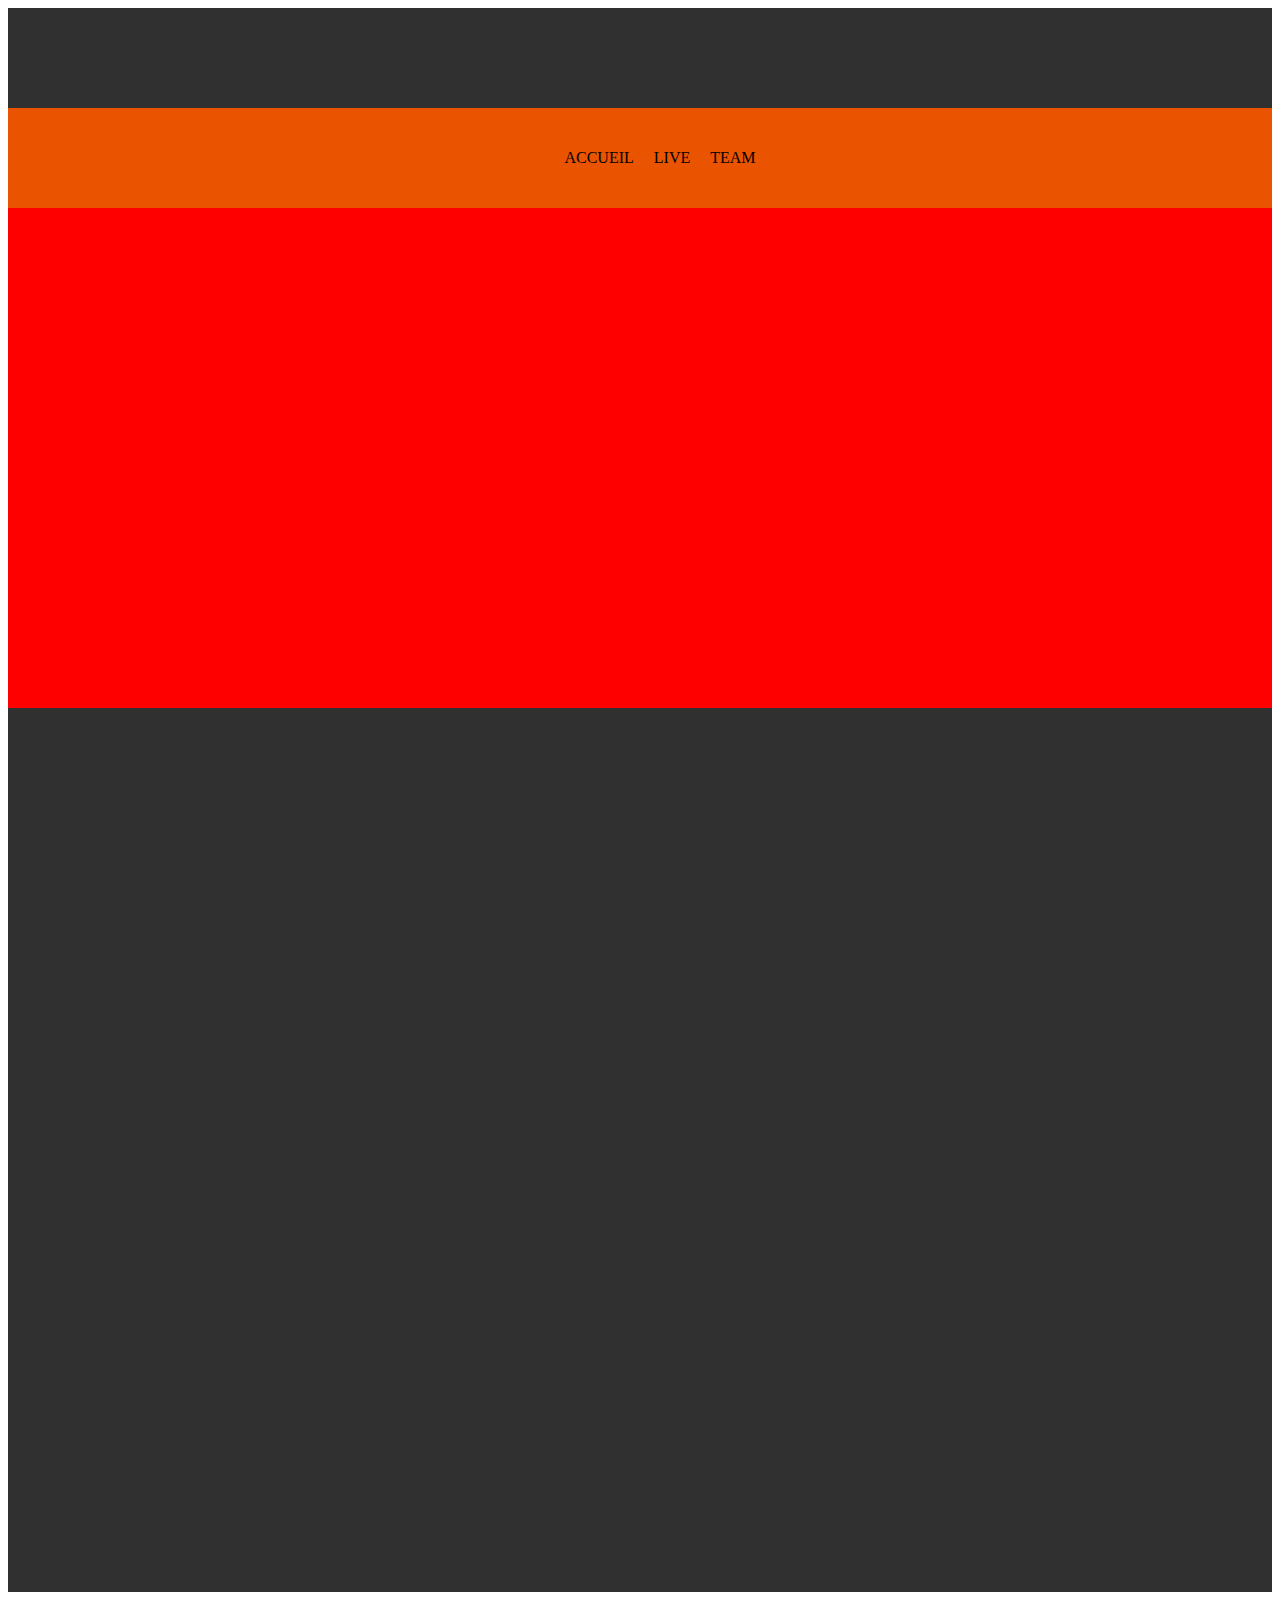
==== index.html @ 6d17053c "MENU" ====
<html> 
<head>  
    <link rel="stylesheet" href="style.css">
</head>
<body> 
    <div id="header" class="bg-grey"></div>
    <nav id="menu" class="bg-orange">
        <ul> 
            <li>ACCUEIL</li>
            <li>LIVE</li>
            <li>TEAM</li>
        </ul>
    </nav>
    <div id="picture" class="bg-red"></div>
    <div id="content" class="bg-grey"></div>
</body>
</html>
---- style.css ----
#header {
    height: 100px;
    width: 100%;
}

#menu {
    height: 100px;
    width: 100%;
    display: flex;
    justify-content: center;
    align-items: center;
}

#menu ul {
    list-style: none;
    display: flex;
}

#menu li {
    margin: 10px;
}

#picture {
    height: 500px;
    width: 100%;
}

#content {
    height: 100%;
    width: 100%;
}

.menu-item {

    height: 100%;
}

.bg-orange {
    background-color: #ea5300;
}

.bg-red {
    background-color: red;
}

.bg-grey {
    background-color: #303030;
}
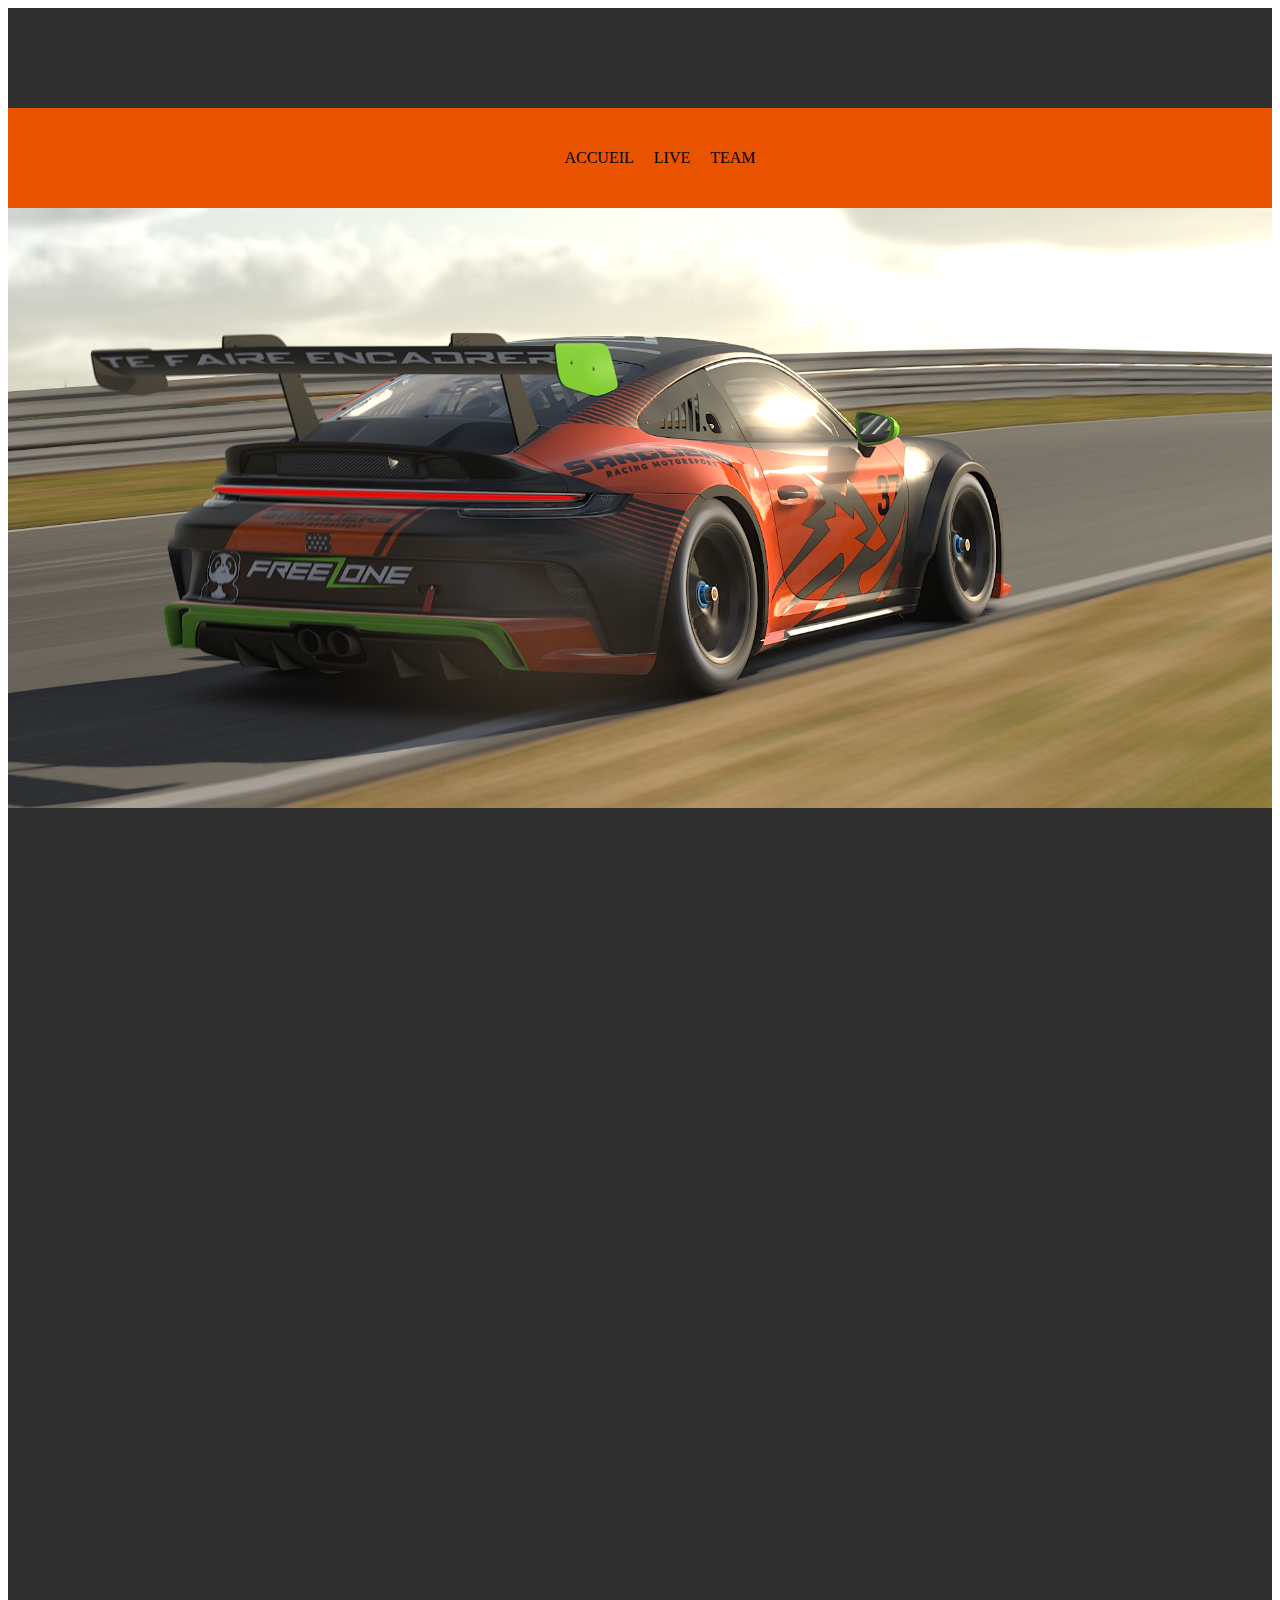
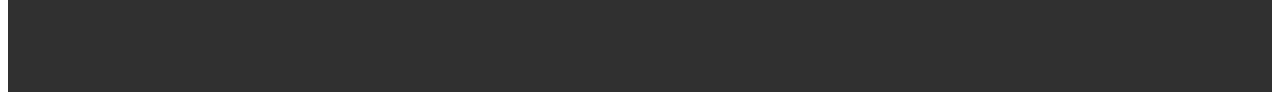
==== commit b8479f2b: "PHOTO ACCUEIL" ====
--- a/index.html
+++ b/index.html
@@ -1,17 +1,23 @@
-<html> 
-<head>  
+<html>
+
+<head>
     <link rel="stylesheet" href="style.css">
 </head>
-<body> 
+
+<body>
     <div id="header" class="bg-grey"></div>
     <nav id="menu" class="bg-orange">
-        <ul> 
+        <ul>
             <li>ACCUEIL</li>
             <li>LIVE</li>
             <li>TEAM</li>
         </ul>
     </nav>
-    <div id="picture" class="bg-red"></div>
-    <div id="content" class="bg-grey"></div>
+    <div id="picture">
+        <img src="photo-accueil.png">
+    </div>
+    <div id="content" class="bg-grey">
+    </div>
 </body>
+
 </html>--- a/style.css
+++ b/style.css
@@ -21,7 +21,14 @@
 }
 
 #picture {
-    height: 500px;
+    height: 600px;
+    width: 100%;
+}
+
+#picture img {
+    object-position: 10% 40%;
+    object-fit: cover;
+    height: 100%;
     width: 100%;
 }
 
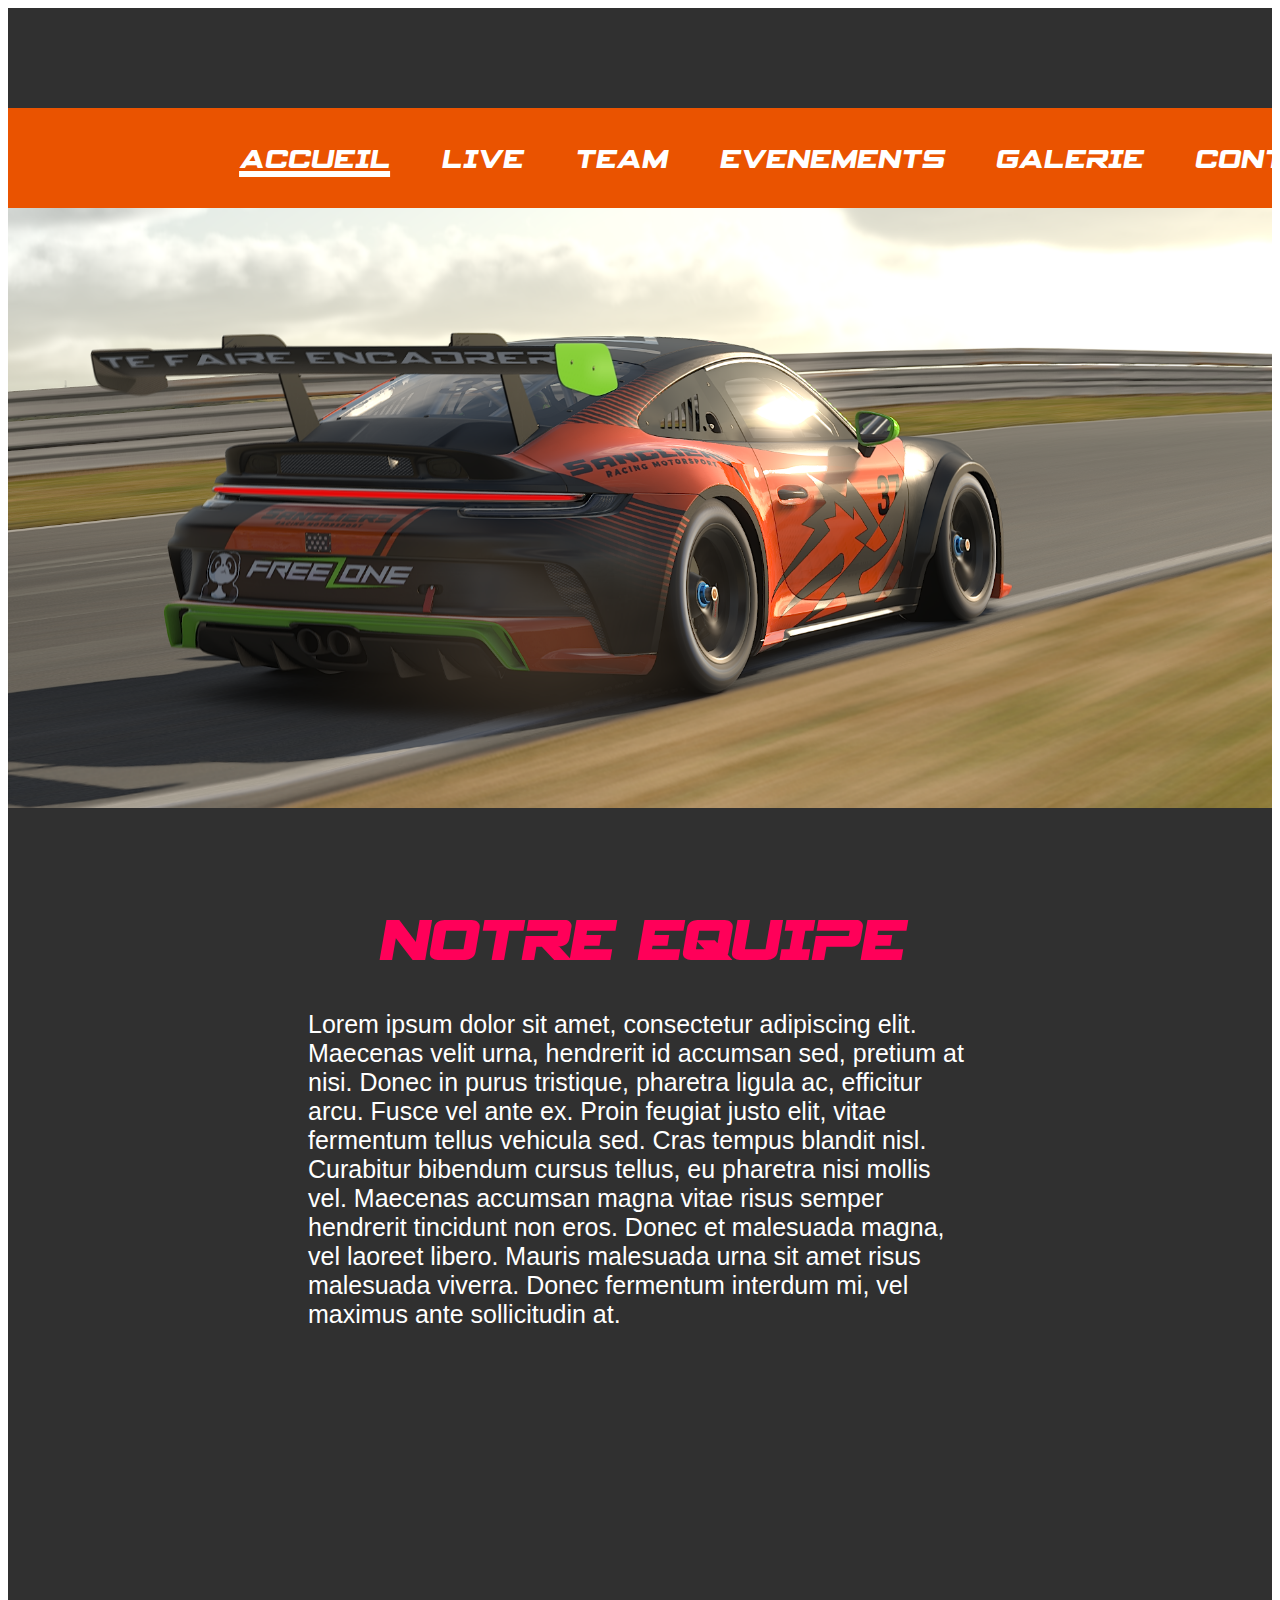
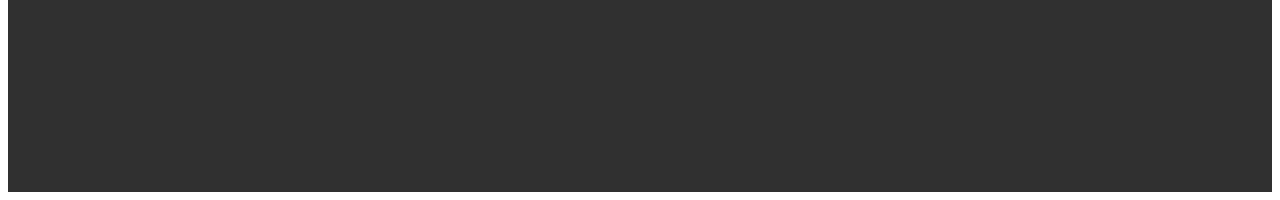
==== commit edea3e27: "MENU MAJ" ====
--- a/index.html
+++ b/index.html
@@ -8,15 +8,29 @@
     <div id="header" class="bg-grey"></div>
     <nav id="menu" class="bg-orange">
         <ul>
-            <li>ACCUEIL</li>
+            <li class="underline"> ACCUEIL</li>
             <li>LIVE</li>
             <li>TEAM</li>
+            <li>EVENEMENTS</li>
+            <li>GALERIE</li>
+            <li>CONTACT</li>
         </ul>
     </nav>
     <div id="picture">
         <img src="photo-accueil.png">
     </div>
     <div id="content" class="bg-grey">
+        <h1>NOTRE EQUIPE</h1>
+        <p>Lorem ipsum dolor sit amet, consectetur adipiscing elit. Maecenas velit urna, hendrerit id accumsan sed,
+            pretium at nisi.
+            Donec in purus tristique, pharetra ligula ac, efficitur arcu. Fusce vel ante ex.
+            Proin feugiat justo elit, vitae fermentum tellus vehicula sed.
+            Cras tempus blandit nisl. Curabitur bibendum cursus tellus, eu pharetra nisi mollis vel.
+            Maecenas accumsan magna vitae risus semper hendrerit tincidunt non eros.
+            Donec et malesuada magna, vel laoreet libero.
+            Mauris malesuada urna sit amet risus malesuada viverra. Donec fermentum interdum mi, vel maximus ante
+            sollicitudin at.</p>
+
     </div>
 </body>
 
--- a/style.css
+++ b/style.css
@@ -9,15 +9,25 @@
     display: flex;
     justify-content: center;
     align-items: center;
+
 }
 
 #menu ul {
     list-style: none;
     display: flex;
+    font-family: spyagency, Arial, Helvetica, sans-serif;
+    color: white;
+    font-size: 28px;
+    padding: 0;
 }
 
 #menu li {
-    margin: 10px;
+    margin: 3%;
+}
+
+.underline {
+    text-decoration: underline;
+    text-decoration-thickness: 0.2em;
 }
 
 #picture {
@@ -33,8 +43,25 @@
 }
 
 #content {
+    padding-top: 100px;
     height: 100%;
     width: 100%;
+}
+
+h1 {
+    font-family: spyagency, Arial, Helvetica, sans-serif;
+    font-size: 60px;
+    text-align: center;
+    margin-top: 0px;
+    color: #FF0059;
+}
+
+#content p {
+    margin-left: 300px;
+    margin-right: 300px;
+    font-family: Arial, Helvetica, sans-serif;
+    color: white;
+    font-size: 25px
 }
 
 .menu-item {
@@ -52,4 +79,9 @@
 
 .bg-grey {
     background-color: #303030;
+}
+
+@font-face {
+    font-family: 'spyagency';
+    src: url('spyagency.ttf') format('truetype');
 }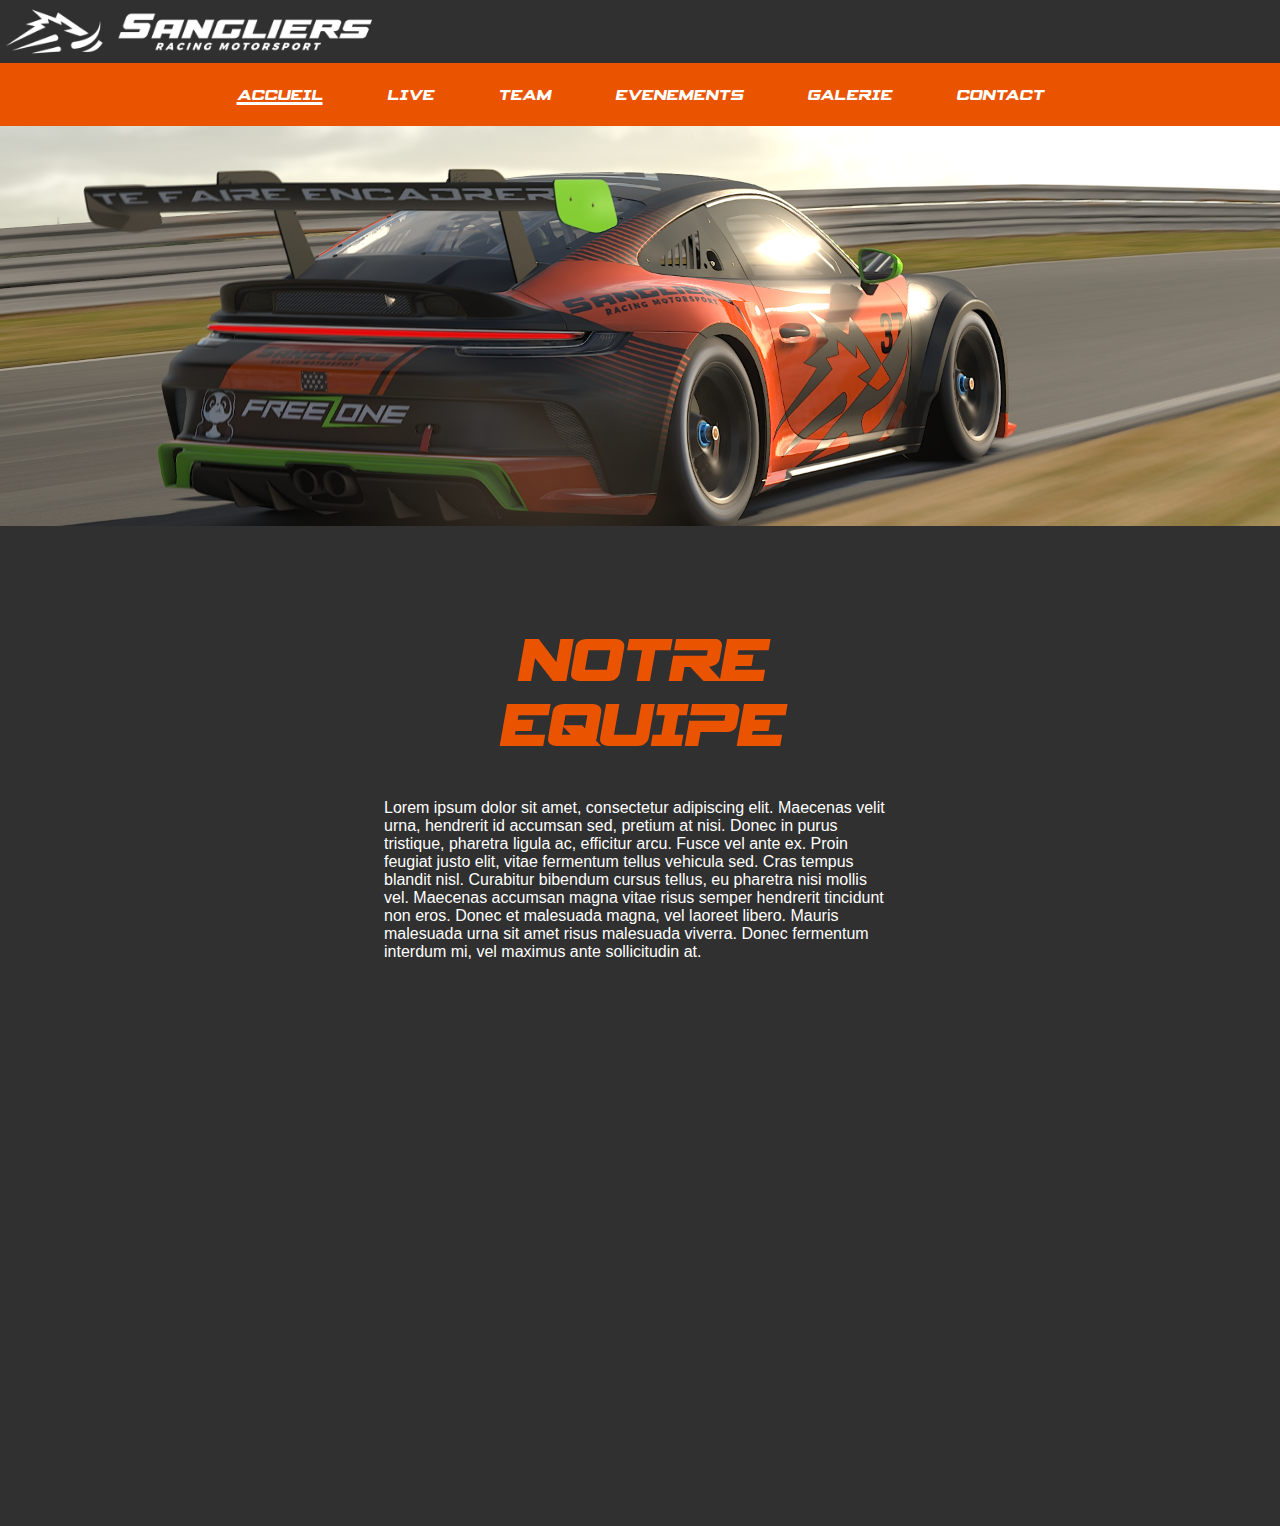
==== commit ac423f2c: "test bug" ====
--- a/index.html
+++ b/index.html
@@ -5,11 +5,14 @@
 </head>
 
 <body>
-    <div id="header" class="bg-grey"></div>
+    <div id="header" class="bg-grey">
+        <img src="banniere.png">
+    </div>
+
     <nav id="menu" class="bg-orange">
         <ul>
             <li class="underline"> ACCUEIL</li>
-            <li>LIVE</li>
+            <li><a href="live.html">LIVE</a></li>
             <li>TEAM</li>
             <li>EVENEMENTS</li>
             <li>GALERIE</li>
@@ -20,17 +23,18 @@
         <img src="photo-accueil.png">
     </div>
     <div id="content" class="bg-grey">
-        <h1>NOTRE EQUIPE</h1>
-        <p>Lorem ipsum dolor sit amet, consectetur adipiscing elit. Maecenas velit urna, hendrerit id accumsan sed,
-            pretium at nisi.
-            Donec in purus tristique, pharetra ligula ac, efficitur arcu. Fusce vel ante ex.
-            Proin feugiat justo elit, vitae fermentum tellus vehicula sed.
-            Cras tempus blandit nisl. Curabitur bibendum cursus tellus, eu pharetra nisi mollis vel.
-            Maecenas accumsan magna vitae risus semper hendrerit tincidunt non eros.
-            Donec et malesuada magna, vel laoreet libero.
-            Mauris malesuada urna sit amet risus malesuada viverra. Donec fermentum interdum mi, vel maximus ante
-            sollicitudin at.</p>
-
+        <div class="container-text">
+            <h1>NOTRE EQUIPE</h1>
+            <p>Lorem ipsum dolor sit amet, consectetur adipiscing elit. Maecenas velit urna, hendrerit id accumsan sed,
+                pretium at nisi.
+                Donec in purus tristique, pharetra ligula ac, efficitur arcu. Fusce vel ante ex.
+                Proin feugiat justo elit, vitae fermentum tellus vehicula sed.
+                Cras tempus blandit nisl. Curabitur bibendum cursus tellus, eu pharetra nisi mollis vel.
+                Maecenas accumsan magna vitae risus semper hendrerit tincidunt non eros.
+                Donec et malesuada magna, vel laoreet libero.
+                Mauris malesuada urna sit amet risus malesuada viverra. Donec fermentum interdum mi, vel maximus ante
+                sollicitudin at.</p>
+        </div>
     </div>
 </body>
 
--- a/style.css
+++ b/style.css
@@ -1,15 +1,21 @@
+body,
+div,
+p {
+    margin: 0;
+}
+
 #header {
-    height: 100px;
+    height: 7%;
     width: 100%;
 }
 
+#header img {
+    height: 100%;
+
+}
+
 #menu {
-    height: 100px;
-    width: 100%;
-    display: flex;
-    justify-content: center;
-    align-items: center;
-
+    height: 7%;
 }
 
 #menu ul {
@@ -17,13 +23,24 @@
     display: flex;
     font-family: spyagency, Arial, Helvetica, sans-serif;
     color: white;
-    font-size: 28px;
-    padding: 0;
+    font-size: 100%;
+    padding: 0px;
+    margin: 0px;
+    justify-content: center;
+    align-items: center;
+    height: 100%;
+
 }
 
 #menu li {
-    margin: 3%;
+    margin: 0 2em;
 }
+
+#menu a {
+    color: inherit;
+    text-decoration: none;
+}
+
 
 .underline {
     text-decoration: underline;
@@ -31,7 +48,7 @@
 }
 
 #picture {
-    height: 600px;
+    height: 25em;
     width: 100%;
 }
 
@@ -50,18 +67,20 @@
 
 h1 {
     font-family: spyagency, Arial, Helvetica, sans-serif;
-    font-size: 60px;
+    font-size: 400%;
     text-align: center;
     margin-top: 0px;
-    color: #FF0059;
+    color: #ea5300;
 }
 
 #content p {
-    margin-left: 300px;
-    margin-right: 300px;
     font-family: Arial, Helvetica, sans-serif;
     color: white;
-    font-size: 25px
+    font-size: 100%;
+}
+
+.container-text {
+    padding: 0 30%;
 }
 
 .menu-item {
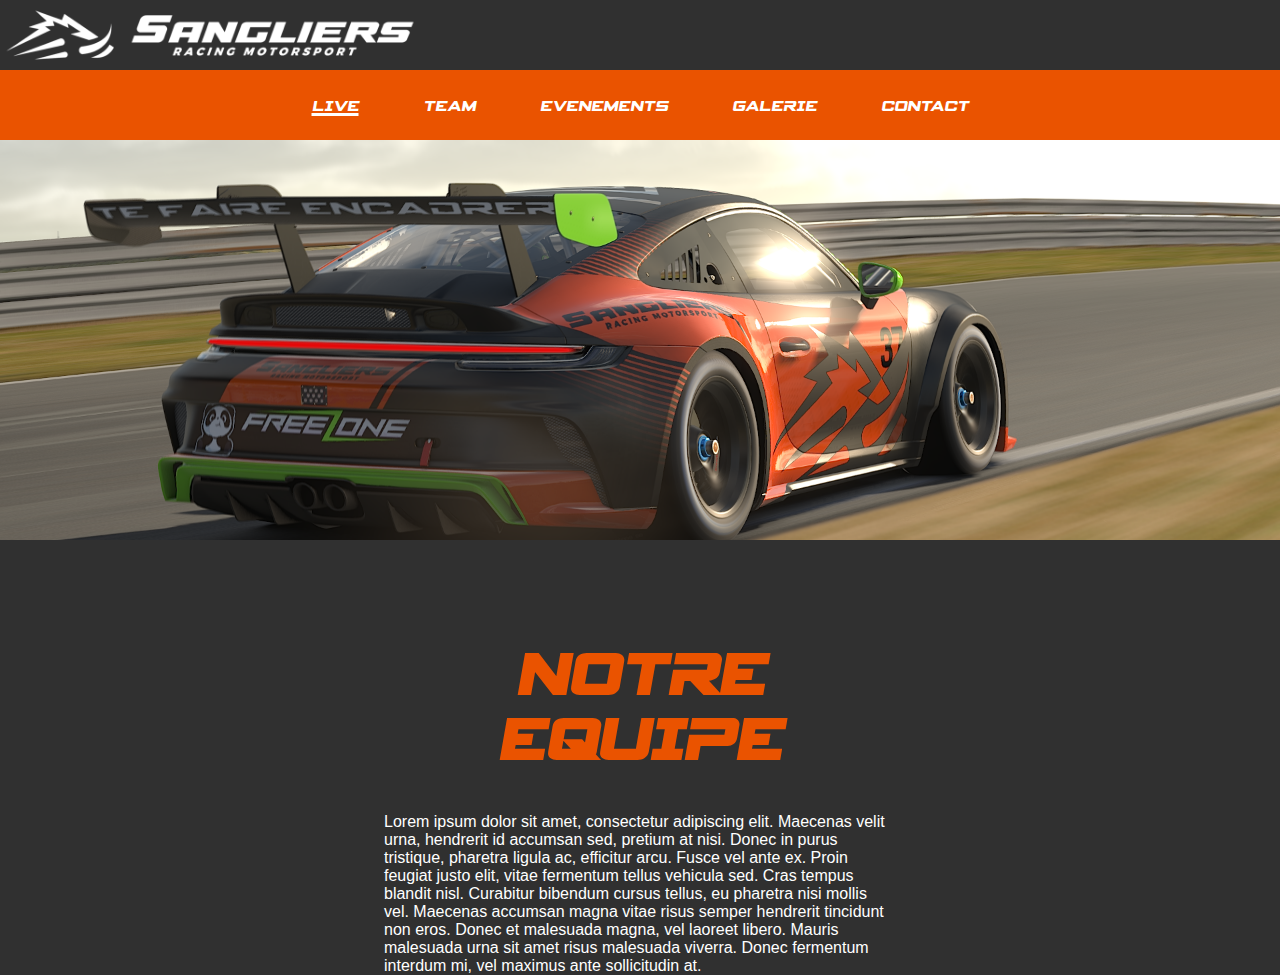
==== commit ffdf0c75: "live" ====
--- a/index.html
+++ b/index.html
@@ -5,15 +5,14 @@
 </head>
 
 <body>
-    <div id="header" class="bg-grey">
+    <div id="header">
         <img src="banniere.png">
     </div>
 
     <nav id="menu" class="bg-orange">
         <ul>
-            <li class="underline"> ACCUEIL</li>
-            <li><a href="live.html">LIVE</a></li>
-            <li>TEAM</li>
+            <li class="underline"> LIVE</li>
+            <li><a href="live.html">TEAM</a></li>
             <li>EVENEMENTS</li>
             <li>GALERIE</li>
             <li>CONTACT</li>
@@ -22,7 +21,7 @@
     <div id="picture">
         <img src="photo-accueil.png">
     </div>
-    <div id="content" class="bg-grey">
+    <div id="content">
         <div class="container-text">
             <h1>NOTRE EQUIPE</h1>
             <p>Lorem ipsum dolor sit amet, consectetur adipiscing elit. Maecenas velit urna, hendrerit id accumsan sed,
--- a/style.css
+++ b/style.css
@@ -1,3 +1,4 @@
+body { background-color: #303030; }
 body,
 div,
 p {
@@ -5,7 +6,7 @@
 }
 
 #header {
-    height: 7%;
+    height: 70px;
     width: 100%;
 }
 
@@ -15,7 +16,7 @@
 }
 
 #menu {
-    height: 7%;
+    height: 70px;
 }
 
 #menu ul {
@@ -61,8 +62,7 @@
 
 #content {
     padding-top: 100px;
-    height: 100%;
-    width: 100%;
+     width: 100%;
 }
 
 h1 {
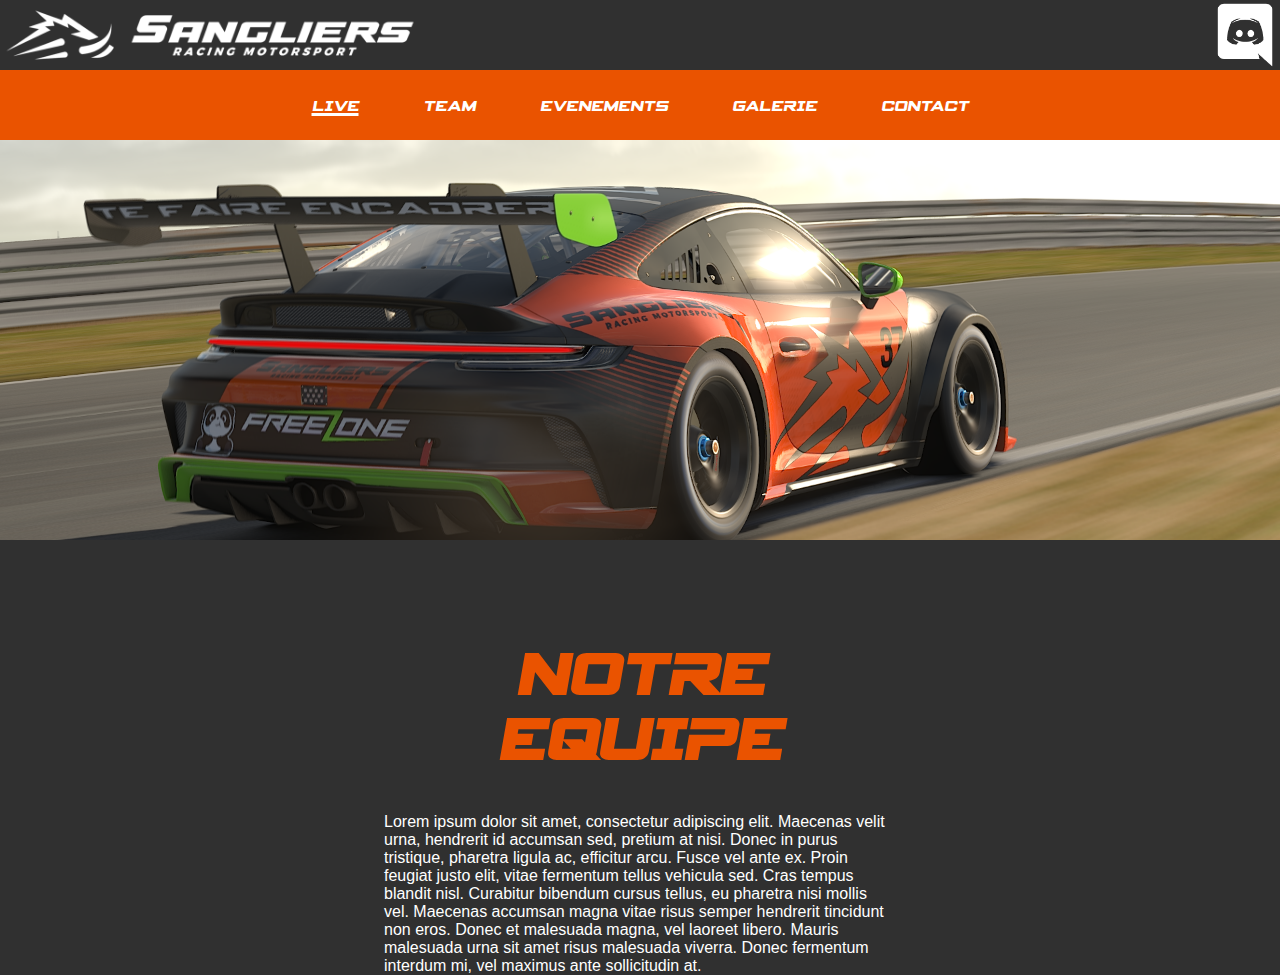
==== commit 8cc50622: "BOUTON DISCORD" ====
--- a/index.html
+++ b/index.html
@@ -6,9 +6,14 @@
 
 <body>
     <div id="header">
-        <img src="banniere.png">
+        <div>
+            <img src="banniere.png">
+        </div>
+        <div>
+            <img src="pngegg.png">
+        </div>
     </div>
-
+    </div>
     <nav id="menu" class="bg-orange">
         <ul>
             <li class="underline"> LIVE</li>
--- a/style.css
+++ b/style.css
@@ -1,4 +1,7 @@
-body { background-color: #303030; }
+body {
+    background-color: #303030;
+}
+
 body,
 div,
 p {
@@ -6,13 +9,13 @@
 }
 
 #header {
+    display: flex;
+    justify-content: space-between;
     height: 70px;
-    width: 100%;
 }
 
 #header img {
     height: 100%;
-
 }
 
 #menu {
@@ -62,7 +65,7 @@
 
 #content {
     padding-top: 100px;
-     width: 100%;
+    width: 100%;
 }
 
 h1 {
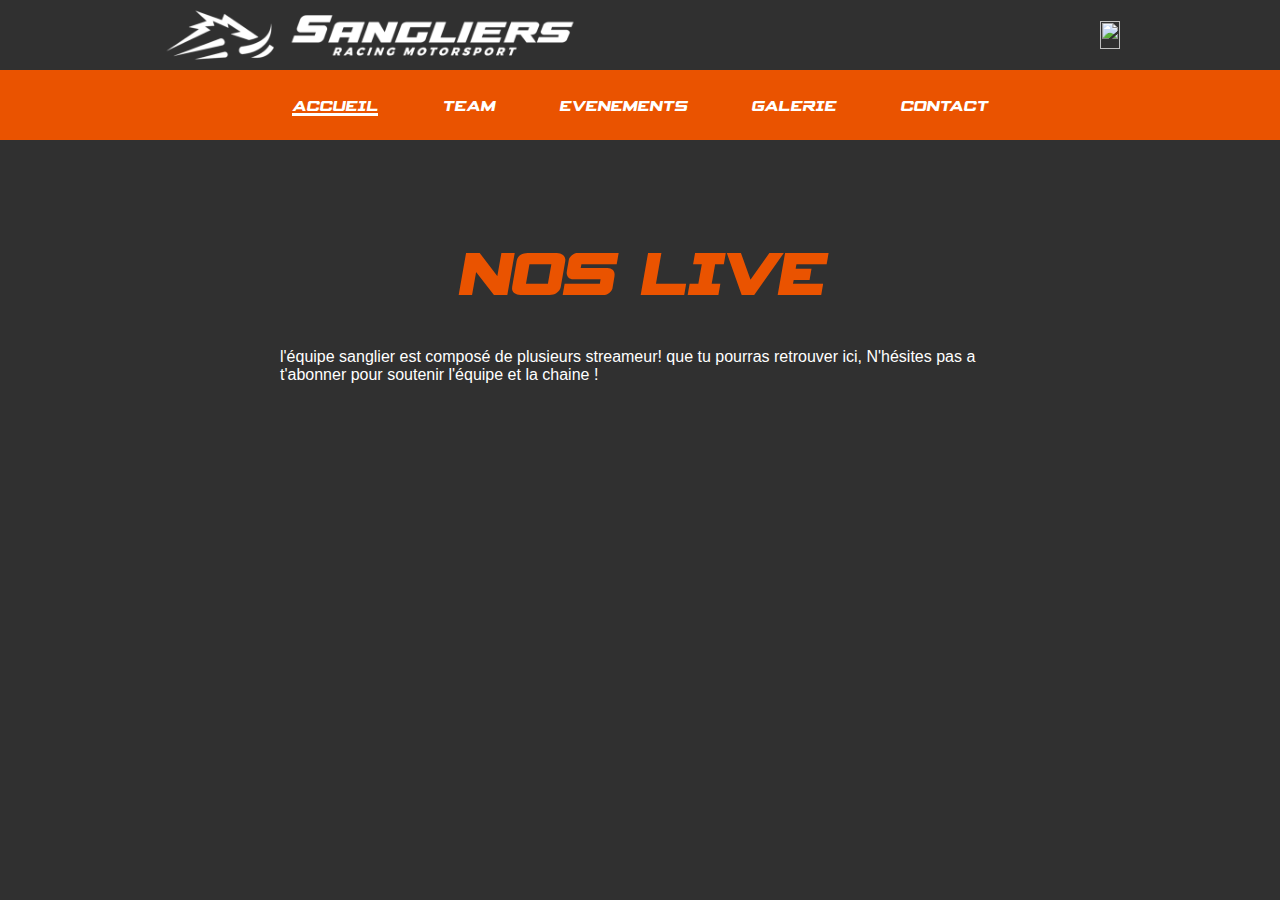
==== commit d170a0e7: "mise en place live twitch" ====
--- a/index.html
+++ b/index.html
@@ -5,41 +5,50 @@
 </head>
 
 <body>
-    <div id="header">
+    <div id="header" class="container-lg">
         <div>
             <img src="banniere.png">
         </div>
-        <div>
-            <img src="pngegg.png">
+        <div class="social">
+            <a href="https://discord.gg/JRkjbgA3XX" target="_blank" rel="noopener noreferrer">
+                <img
+                    src="https://assets-global.website-files.com/6257adef93867e50d84d30e2/636e0b5493894cf60b300587_full_logo_white_RGB.svg">
+            </a>
         </div>
     </div>
-    </div>
+
     <nav id="menu" class="bg-orange">
         <ul>
-            <li class="underline"> LIVE</li>
-            <li><a href="live.html">TEAM</a></li>
+            <li class="underline"> ACCUEIL</li>
+            <li><a href="team.html">TEAM</a></li>
             <li>EVENEMENTS</li>
             <li>GALERIE</li>
             <li>CONTACT</li>
         </ul>
     </nav>
-    <div id="picture">
-        <img src="photo-accueil.png">
+
+    <div id="twitch" class="container-fluid">
+        <!--ici nous mettrons la liste des streameurs LIVE-->
+        <div id="twitch-embed"></div>
     </div>
     <div id="content">
-        <div class="container-text">
-            <h1>NOTRE EQUIPE</h1>
-            <p>Lorem ipsum dolor sit amet, consectetur adipiscing elit. Maecenas velit urna, hendrerit id accumsan sed,
-                pretium at nisi.
-                Donec in purus tristique, pharetra ligula ac, efficitur arcu. Fusce vel ante ex.
-                Proin feugiat justo elit, vitae fermentum tellus vehicula sed.
-                Cras tempus blandit nisl. Curabitur bibendum cursus tellus, eu pharetra nisi mollis vel.
-                Maecenas accumsan magna vitae risus semper hendrerit tincidunt non eros.
-                Donec et malesuada magna, vel laoreet libero.
-                Mauris malesuada urna sit amet risus malesuada viverra. Donec fermentum interdum mi, vel maximus ante
-                sollicitudin at.</p>
+        <div class="container-md">
+            <h1>NOS LIVE</h1>
+            <p>l'équipe sanglier est composé de plusieurs streameur!
+                que tu pourras retrouver ici,
+                N'hésites pas a t'abonner pour soutenir l'équipe et la chaine !
+            </p>
         </div>
     </div>
+    <script src="https://embed.twitch.tv/embed/v1.js"></script>
+    <script type="text/javascript">
+        new Twitch.Embed("twitch-embed", {
+            width: "100%",
+            height: 667,
+            channel: "kaydop",
+            parent: ["localhost"]
+        });
+    </script>
 </body>
 
 </html>--- a/style.css
+++ b/style.css
@@ -12,10 +12,15 @@
     display: flex;
     justify-content: space-between;
     height: 70px;
+    align-items: center;
 }
 
 #header img {
     height: 100%;
+}
+
+#header .social {
+    height: 40%;
 }
 
 #menu {
@@ -82,8 +87,47 @@
     font-size: 100%;
 }
 
-.container-text {
-    padding: 0 30%;
+#twitch {
+    display: flex;
+    justify-content: center;
+}
+
+#twitch-embed {
+    flex-grow: 1;
+}
+
+.container-md {
+    width: 100%;
+    padding-right: 15px;
+    padding-left: 15px;
+    margin-right: auto;
+    margin-left: auto;
+}
+
+@media (min-width: 768px) {
+    .container-md {
+        max-width: 720px;
+    }
+}
+
+.container-lg {
+    width: 100%;
+    padding-right: 15px;
+    padding-left: 15px;
+    margin-right: auto;
+    margin-left: auto;
+}
+
+.container-fluid {
+    width: 100%;
+    margin-right: auto;
+    margin-left: auto;
+}
+
+@media (min-width: 992px) {
+    .container-lg {
+        max-width: 960px;
+    }
 }
 
 .menu-item {
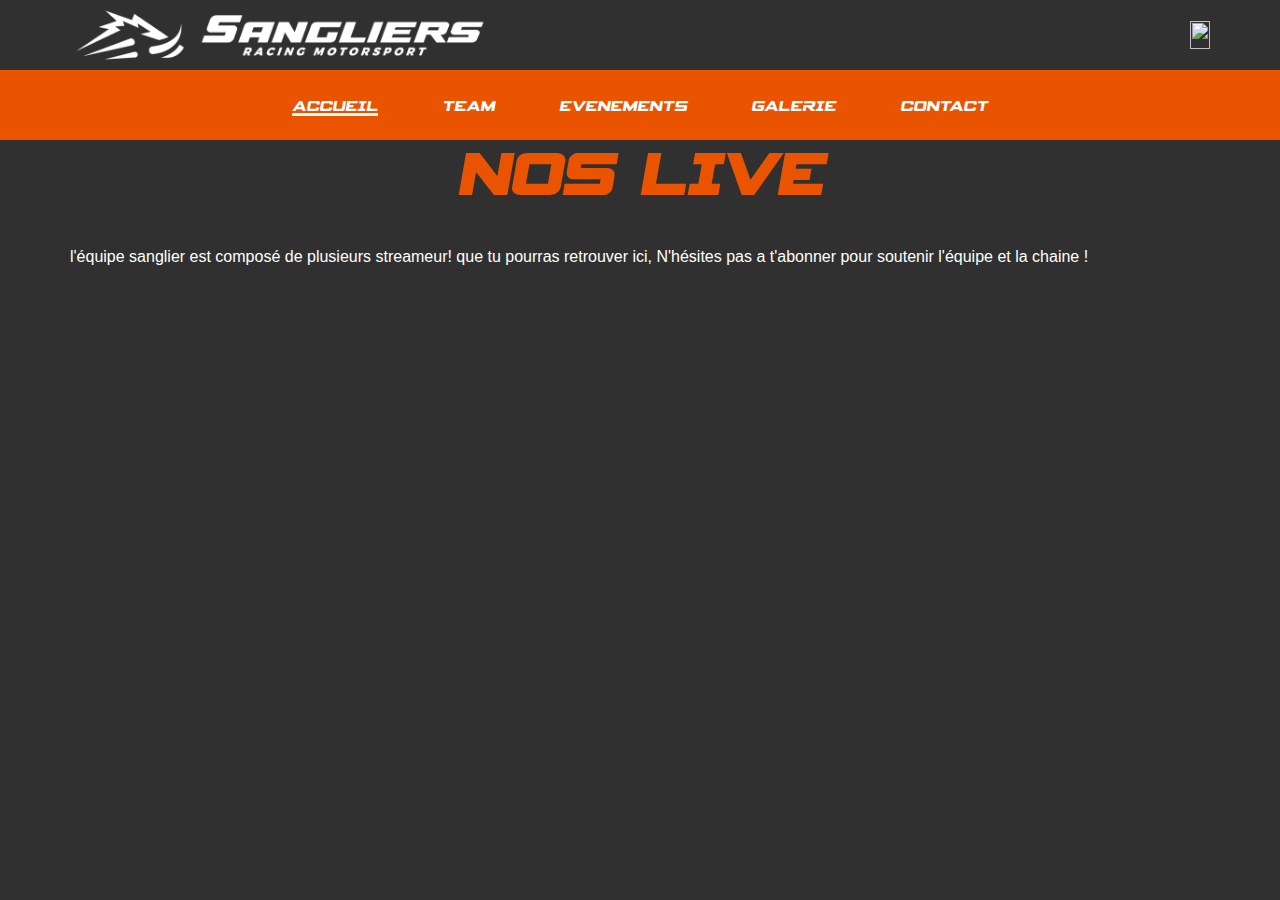
==== commit 2f67ad43: "trombi en cours" ====
--- a/index.html
+++ b/index.html
@@ -45,7 +45,7 @@
         new Twitch.Embed("twitch-embed", {
             width: "100%",
             height: 667,
-            channel: "kaydop",
+            channel: "crymx",
             parent: ["localhost"]
         });
     </script>
--- a/style.css
+++ b/style.css
@@ -69,7 +69,6 @@
 }
 
 #content {
-    padding-top: 100px;
     width: 100%;
 }
 
@@ -90,49 +89,65 @@
 #twitch {
     display: flex;
     justify-content: center;
+    padding: 0;
 }
 
 #twitch-embed {
     flex-grow: 1;
 }
 
-.container-md {
-    width: 100%;
-    padding-right: 15px;
-    padding-left: 15px;
-    margin-right: auto;
-    margin-left: auto;
-}
-
-@media (min-width: 768px) {
-    .container-md {
-        max-width: 720px;
-    }
-}
-
-.container-lg {
-    width: 100%;
-    padding-right: 15px;
-    padding-left: 15px;
-    margin-right: auto;
-    margin-left: auto;
-}
-
-.container-fluid {
-    width: 100%;
-    margin-right: auto;
-    margin-left: auto;
-}
-
-@media (min-width: 992px) {
-    .container-lg {
-        max-width: 960px;
-    }
-}
 
 .menu-item {
 
     height: 100%;
+}
+
+ul.container-card.leaders {
+    margin-bottom: 40px;
+}
+
+.container-card {
+    display: flex;
+    justify-content: space-evenly;
+    flex-wrap: wrap;
+    gap: 50px;
+    align-items: center;
+}
+
+ul.container-card {
+    margin: 0;
+    list-style: none;
+    padding: 0;
+}
+
+.container-card li {
+    border: 2px solid white;
+    width: 150px;
+    height: 190px;
+    border-radius: 10px;
+    overflow: hidden;
+    position: relative;
+}
+
+.card-title {
+    position: absolute;
+    bottom: 0;
+    width: 100%;
+    text-align: center;
+    font-size: 14px;
+    color: white;
+    -webkit-text-stroke: 0.5px #000000;
+    font-family: Arial, Helvetica, sans-serif;
+    font-weight: bold;
+    background-color: rgba(0, 0, 0, 0.6);
+    overflow-wrap: break-word;
+}
+
+.container-card li img {
+    object-fit: cover;
+    width: 100%;
+    height: 100%;
+
 }
 
 .bg-orange {
@@ -150,4 +165,70 @@
 @font-face {
     font-family: 'spyagency';
     src: url('spyagency.ttf') format('truetype');
+}
+
+.container,
+.container-fluid,
+.container-xxl,
+.container-xl,
+.container-lg,
+.container-md,
+.container-sm {
+    --bs-gutter-x: 1.5rem;
+    --bs-gutter-y: 0;
+    width: 100%;
+    padding-right: calc(var(--bs-gutter-x) * 0.5);
+    padding-left: calc(var(--bs-gutter-x) * 0.5);
+    margin-right: auto;
+    margin-left: auto;
+}
+
+@media (min-width: 576px) {
+
+    .container-sm,
+    .container {
+        max-width: 540px;
+    }
+}
+
+@media (min-width: 768px) {
+
+    .container-md,
+    .container-sm,
+    .container {
+        max-width: 720px;
+    }
+}
+
+@media (min-width: 992px) {
+
+    .container-lg,
+    .container-md,
+    .container-sm,
+    .container {
+        max-width: 960px;
+    }
+}
+
+@media (min-width: 1200px) {
+
+    .container-xl,
+    .container-lg,
+    .container-md,
+    .container-sm,
+    .container {
+        max-width: 1140px;
+    }
+}
+
+@media (min-width: 1400px) {
+
+    .container-xxl,
+    .container-xl,
+    .container-lg,
+    .container-md,
+    .container-sm,
+    .container {
+        max-width: 1320px;
+    }
 }